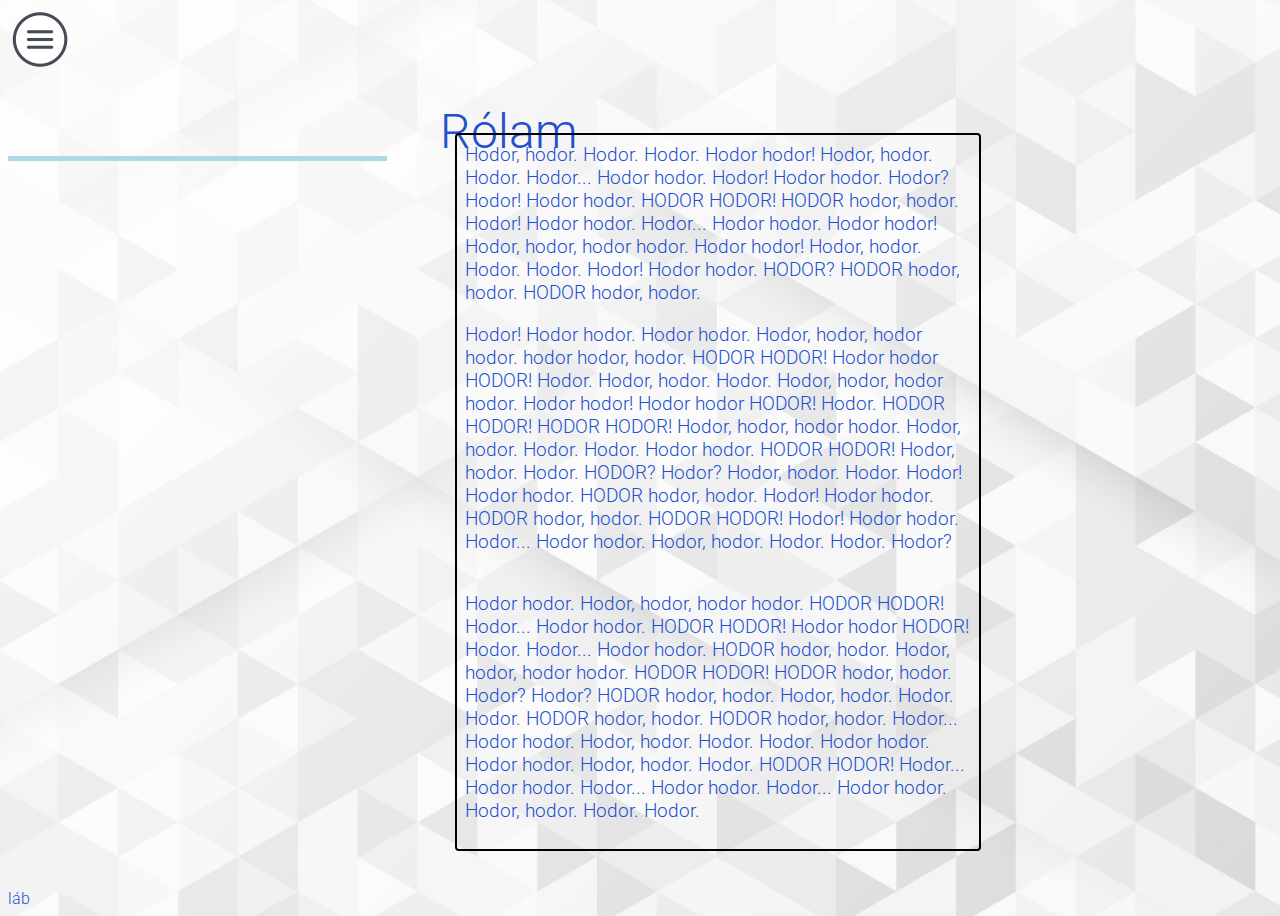
==== index.html @ f47e4ff3 "Rename en.html to index.html" ====
<!DOCTYPE html>
<html>
	<head>
		<title>Rólam röviden</title>
		<meta charset="utf-8">
		<link rel="stylesheet" type="text/css" href="css/portfolio.css">
		<link rel="preconnect" href="https://fonts.gstatic.com">
		<link href="https://fonts.googleapis.com/css2?family=Roboto&display=swap" rel="stylesheet">
	</head>
	<body>
		<script type="text/javascript">
			
			function fejlec_nyil(){
				var element = document.getElementById("lenyilo_menu");
				element.classList.toggle("latszodik");
			}
		</script>
		<header>
			<div class="fej">
					<div class="fejlec_gomb" onclick="fejlec_nyil()"><img src="css/icon.png"></div>
					<div id="lenyilo_menu" class="">
						<a href="kezdo.html"><div class="almenu"> Kezdő oldal</div></a>
						<a href="en.html"><div class="almenu"> Rólam</div></a>
						<a href="munkaim.html"><div class="almenu"> Munkáim</div></a>
						<a href="oldalterv.html"><div class="almenu"> Tervek</div></a>
					</div>
				</div>
		</header>

		<main>
			<div>
				<p class="cim1">Rólam</p>
				<hr>
				<div style="display: inline-grid;" class="kozep_szoveg">
					  Hodor, hodor. Hodor. Hodor. Hodor hodor! Hodor, hodor. Hodor. Hodor... Hodor hodor. Hodor! Hodor hodor. Hodor? Hodor! Hodor hodor. HODOR HODOR! HODOR hodor, hodor. Hodor! Hodor hodor. Hodor... Hodor hodor. Hodor hodor! Hodor, hodor, hodor hodor. Hodor hodor! Hodor, hodor. Hodor. Hodor.

 						Hodor! Hodor hodor. HODOR? HODOR hodor, hodor. HODOR hodor, hodor.

					<p> Hodor! Hodor hodor. Hodor hodor. Hodor, hodor, hodor hodor. hodor
						hodor, hodor. HODOR HODOR! Hodor hodor HODOR! Hodor. Hodor, hodor. Hodor.

					 Hodor, hodor, hodor hodor. Hodor hodor! Hodor hodor HODOR! Hodor. HODOR HODOR! HODOR HODOR! Hodor, hodor, hodor hodor. Hodor, hodor. Hodor. Hodor. Hodor hodor. HODOR HODOR! Hodor, hodor. Hodor.

					 HODOR? Hodor? Hodor, hodor. Hodor. Hodor! Hodor hodor. HODOR hodor, hodor. Hodor! Hodor hodor. HODOR hodor, hodor. HODOR HODOR! Hodor! Hodor hodor. Hodor... Hodor hodor. Hodor, hodor. Hodor. Hodor. Hodor?
					</p>
					<p>
						 Hodor hodor. Hodor, hodor, hodor hodor. HODOR HODOR! Hodor... Hodor hodor. HODOR HODOR! Hodor hodor HODOR! Hodor. Hodor... Hodor hodor. HODOR hodor, hodor. Hodor, hodor, hodor hodor.

						 HODOR HODOR! HODOR hodor, hodor. Hodor? Hodor? HODOR hodor, hodor. Hodor, hodor. Hodor. Hodor. HODOR hodor, hodor. HODOR hodor, hodor. Hodor... Hodor hodor. Hodor, hodor. Hodor. Hodor.

						 Hodor hodor. Hodor hodor. Hodor, hodor. Hodor. HODOR HODOR! Hodor... Hodor hodor. Hodor... Hodor hodor. Hodor... Hodor hodor. Hodor, hodor. Hodor. Hodor.
					</p>
				
				</div>
			</div>
		</main>

		<footer>
			láb
		</footer>
	</body>
</html>
---- css/portfolio.css ----
body{
	font-size: 16px;
	font-family: 'Roboto',sans-serif;
	font-weight: 300;
	background: url("18410.jpg");
	background-size: cover;
	color: #214FCE;
}

*, *: :before,*: :after;{
	box-sizing: border-box;
	margin:0;
	padding: 0;
}

img {
	max-width: 100%;
}

/*----lecek----*/

	body{
		display: grid;
		grid-template-areas: 
		"fej"
		"tartalom"
		"láb"
		;
		grid-template-rows: max-content 1fr max-content;
		min-height: 100vh;

	}

	header{
		/*background-color:grey;*/
		grid-area: fej;
	}
	header div img{
		max-height: 4rem;
		border-radius: 50%;
	}
	header div img:hover{
		-webkit-box-shadow: 0px 0px 2px 3px rgba(52,167,209,0.76);
		-moz-box-shadow: 0px 0px 2px 3px rgba(52,167,209,0.76);
		box-shadow: 0px 0px 2px 3px rgba(52,167,209,0.76);
	}
	main{
		/*background-color:blue;*/
		grid-area: tartalom;

	}
	footer{
		/*background-color:purple;*/
		grid-area: láb;
	}

/*----lecek----*/

/*----ált----*/


	a{
		text-decoration: none;
		color:#000000;
	}
	hr{
		display:inline-block;
		width: 30%;
		border-left: none;
		border-right: none;
		border-top: none;
		border-bottom: 5px solid lightblue;
		margin:0;
		padding: 0;
	}

/*----ált----*/

/*----lemenu----*/
	#lenyilo_menu{
		position: absolute;
		left: 3rem;
		top:4rem;
		display: none;
		
		border: 1px solid rgba(0,0,0,2);
		border-radius: 8px;
		text-align: left;
		-webkit-box-shadow: 0px 0px 4px 2px rgba(0,0,0,0.55);
		-moz-box-shadow: 0px 0px 4px 2px rgba(0,0,0,0.55);
		box-shadow: 0px 0px 4px 2px rgba(0,0,0,0.55);
		max-height: max-content;
		overflow: hidden;
	}
	#lenyilo_menu.latszodik{
		display:block;
	}
	.almenu{
		padding-left: 1rem;
		padding-right: 1rem;
		line-height: 2.5rem;
		background-color:white;
	}
	.almenu:hover{
		cursor: pointer;
		font-size:1.1rem;
		text-decoration:underline;
	}

/*----lemenu----*/

/*----kozep_cim----*/
	main.center{
		display: grid;
		grid-template-rows: minmax(1rem, 1fr) max-content minmax(1rem, 1fr);
		grid-template-columns: minmax(1rem, 1fr) 
		minmax(288px, 584px) minmax(1rem, 1fr);
	}
	.portfolio{
		grid-row: 2/3;
		grid-column: 2/3;
		font-size: 2rem;
		transform: translateY(-10rem);
	}
	.nev{
		font-size: 6rem;
	}
	.nev p{
		margin:0;
		padding-left: 5rem;
	}
	.portfolio p{
		margin: 0;
	}
/*----kozep_cim----*/

/*----kozep_szoveg----*/
	.cim1 {
		padding-left: 27rem;
		margin:0;
		font-size: 3rem;
		transform: translateY(1.7rem);
	}
	.kozep_szoveg{
		transform: translateX(4rem);
		max-width: 40%;
		border: 2px solid black;
		border-radius: 4px;
		font-size: 1.2rem;
		padding: 0.5rem;
		margin: 0;
	}
	
/*----kozep_szoveg----*/

/*----memes----*/
	.memes_grid_racs{
		display: grid;
		grid-template-columns: repeat(auto-fit, minmax(10rem, 1fr));
		grid-gap: 5rem;
		margin-right: 3rem;
		margin-left: 3rem;
		margin-top: 3rem;
	}

	.kartya .meme{
		background-color: rgba(0,0,0,.03);
		text-align: center;
	}
	.kartya .meme img{
		margin:0;
		object-fit: contain;
	}

	.kartya .meme img:hover{
		-webkit-box-shadow: 0px 0px 3px 3px rgba(168,168,168,1);
		-moz-box-shadow: 0px 0px 3px 3px rgba(168,168,168,1);
		box-shadow: 0px 0px 3px 3px rgba(168,168,168,1);
	}
	.cim2{
		font-size: .8rem;
		margin:0;
		margin-top: 0.5rem;
		margin-left: .3rem; 
	}
	.h2{
		display:inline-block;
		width: 100%;
		border-left: none;
		border-right: none;
		border-top: none;
		border-bottom: 5px solid lightblue;
		margin:0;
	}
	.kartya p{
		padding: 0;
		margin:0;
		font-size: .60rem;
	}
/*----memes----*/

/*----tervek----*/
	.cim3{
	
		margin-left: 20rem; 
		font-size: 3rem;
		object-fit: contain;
	
	}
	.h3{
		display:inline-block;
		width: 37.8%;
		border-left: none;
		border-right: none;
		border-top: none;
		border-bottom: 5px solid lightblue;
		margin:0;
	}
	.kozep_szoveg2{
		transform: translateX(40rem);
		max-width: 40%;
		border: 2px solid black;
		border-radius: 4px;
		font-size: 1.2rem;
		padding: 1rem;
		margin-top: 3rem;
	}
	h1{
		font-size: 2rem;
	}
	.vege{
		margin-top: 5rem;
	}
	.web{
		font-size:1.3rem;
	}
/*----tervek----*/
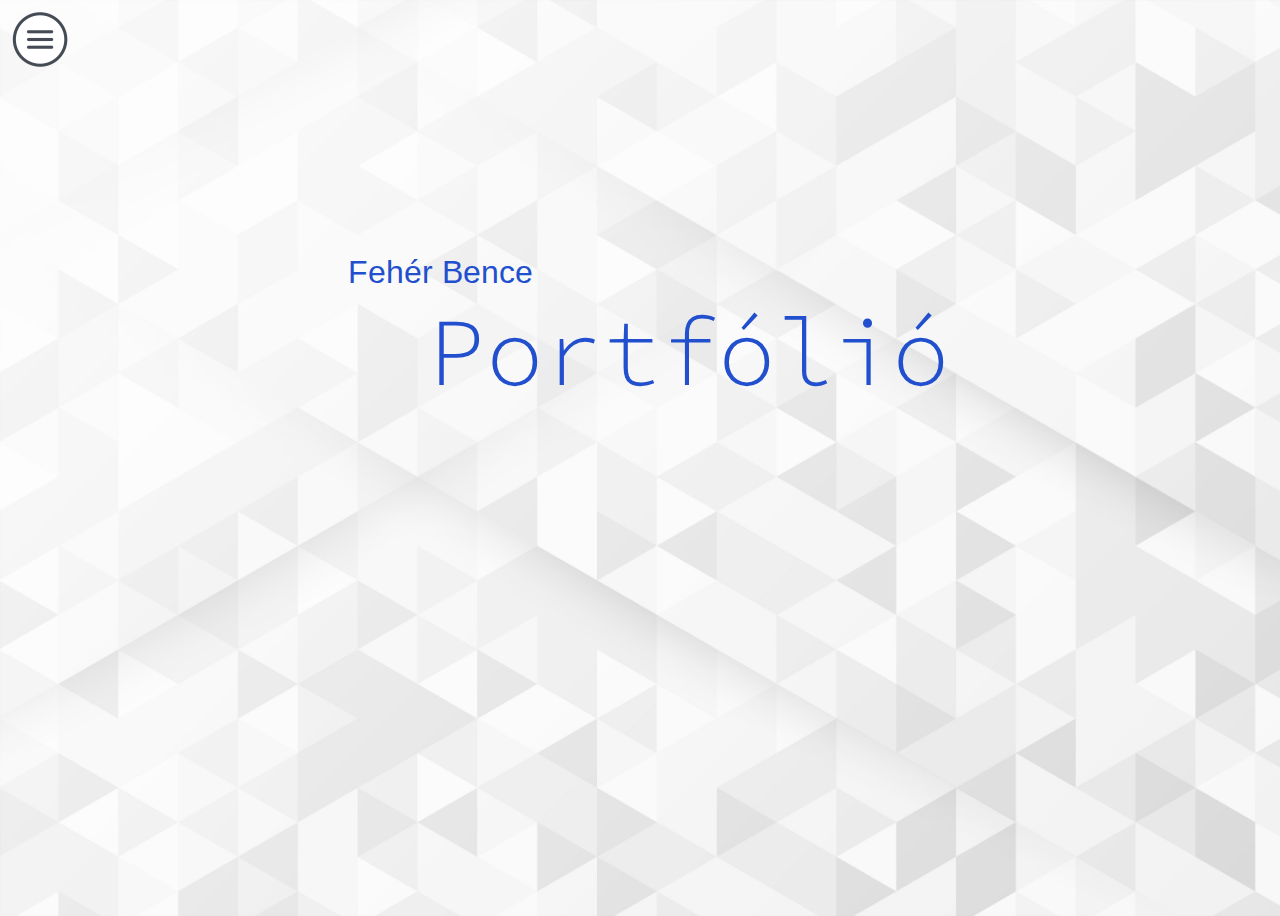
==== commit 643b13eb: "Rename kezdo.html to index.html" ====
--- a/index.html
+++ b/index.html
@@ -1,13 +1,21 @@
 <!DOCTYPE html>
 <html>
 	<head>
-		<title>Rólam röviden</title>
+		<title>Szuper portólió</title>
 		<meta charset="utf-8">
 		<link rel="stylesheet" type="text/css" href="css/portfolio.css">
 		<link rel="preconnect" href="https://fonts.gstatic.com">
 		<link href="https://fonts.googleapis.com/css2?family=Roboto&display=swap" rel="stylesheet">
+
+		<link rel="preconnect" href="https://fonts.gstatic.com">
+		<link href="https://fonts.googleapis.com/css2?family=Anton&family=Source+Code+Pro:ital,wght@1,200&display=swap" rel="stylesheet">
+
+		<link rel="preconnect" href="https://fonts.gstatic.com">
+		<link href="https://fonts.googleapis.com/css2?family=Arimo:wght@500&display=swap" rel="stylesheet">
+
 	</head>
 	<body>
+
 		<script type="text/javascript">
 			
 			function fejlec_nyil(){
@@ -15,6 +23,7 @@
 				element.classList.toggle("latszodik");
 			}
 		</script>
+
 		<header>
 			<div class="fej">
 					<div class="fejlec_gomb" onclick="fejlec_nyil()"><img src="css/icon.png"></div>
@@ -27,36 +36,17 @@
 				</div>
 		</header>
 
-		<main>
-			<div>
-				<p class="cim1">Rólam</p>
-				<hr>
-				<div style="display: inline-grid;" class="kozep_szoveg">
-					  Hodor, hodor. Hodor. Hodor. Hodor hodor! Hodor, hodor. Hodor. Hodor... Hodor hodor. Hodor! Hodor hodor. Hodor? Hodor! Hodor hodor. HODOR HODOR! HODOR hodor, hodor. Hodor! Hodor hodor. Hodor... Hodor hodor. Hodor hodor! Hodor, hodor, hodor hodor. Hodor hodor! Hodor, hodor. Hodor. Hodor.
+		
+		<main class="center">	
+			<div class="portfolio">
+				<p style="font-family: 'Arimo', sans-serif;">Fehér Bence</p>
 
- 						Hodor! Hodor hodor. HODOR? HODOR hodor, hodor. HODOR hodor, hodor.
+			<div class="nev">
+				<p style="font-family: 'Source Code Pro', monospace;">Portfólió</p>
+			</div>
 
-					<p> Hodor! Hodor hodor. Hodor hodor. Hodor, hodor, hodor hodor. hodor
-						hodor, hodor. HODOR HODOR! Hodor hodor HODOR! Hodor. Hodor, hodor. Hodor.
-
-					 Hodor, hodor, hodor hodor. Hodor hodor! Hodor hodor HODOR! Hodor. HODOR HODOR! HODOR HODOR! Hodor, hodor, hodor hodor. Hodor, hodor. Hodor. Hodor. Hodor hodor. HODOR HODOR! Hodor, hodor. Hodor.
-
-					 HODOR? Hodor? Hodor, hodor. Hodor. Hodor! Hodor hodor. HODOR hodor, hodor. Hodor! Hodor hodor. HODOR hodor, hodor. HODOR HODOR! Hodor! Hodor hodor. Hodor... Hodor hodor. Hodor, hodor. Hodor. Hodor. Hodor?
-					</p>
-					<p>
-						 Hodor hodor. Hodor, hodor, hodor hodor. HODOR HODOR! Hodor... Hodor hodor. HODOR HODOR! Hodor hodor HODOR! Hodor. Hodor... Hodor hodor. HODOR hodor, hodor. Hodor, hodor, hodor hodor.
-
-						 HODOR HODOR! HODOR hodor, hodor. Hodor? Hodor? HODOR hodor, hodor. Hodor, hodor. Hodor. Hodor. HODOR hodor, hodor. HODOR hodor, hodor. Hodor... Hodor hodor. Hodor, hodor. Hodor. Hodor.
-
-						 Hodor hodor. Hodor hodor. Hodor, hodor. Hodor. HODOR HODOR! Hodor... Hodor hodor. Hodor... Hodor hodor. Hodor... Hodor hodor. Hodor, hodor. Hodor. Hodor.
-					</p>
-				
-				</div>
 			</div>
 		</main>
-
-		<footer>
-			láb
-		</footer>
+		
 	</body>
 </html>
